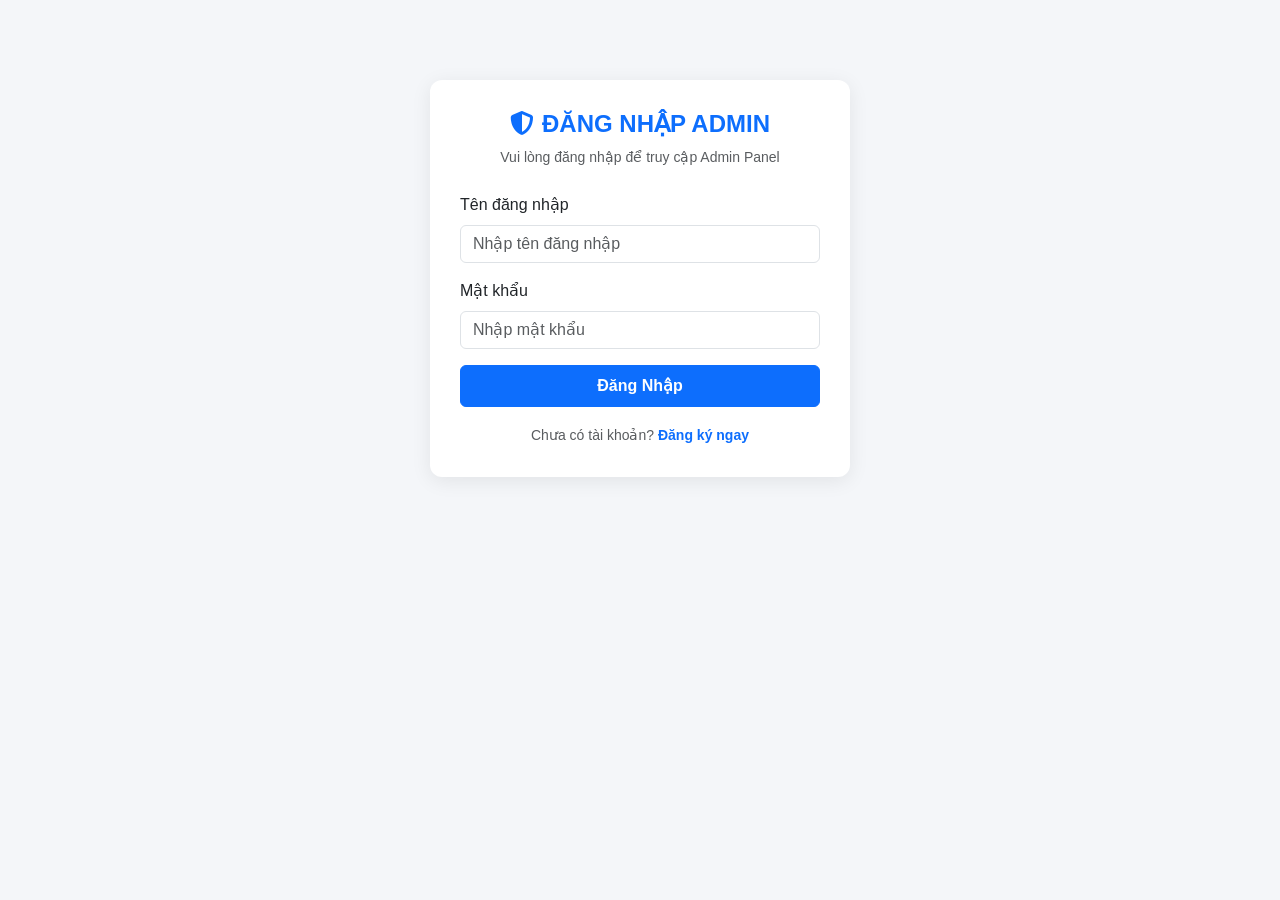
==== admin.html @ fb8937f5 "Rename indexs.html to admin.html" ====
<!DOCTYPE html>
<html lang="vi">
<head>
    <meta charset="UTF-8">
    <meta name="viewport" content="width=device-width, initial-scale=1.0">
    <title>Hệ Thống Quản Trị - Admin Panel</title>
    <!-- Bootstrap 5 CSS -->
    <link href="https://cdn.jsdelivr.net/npm/bootstrap@5.3.0/dist/css/bootstrap.min.css" rel="stylesheet">
    <!-- FontAwesome Icons -->
    <link href="https://cdnjs.cloudflare.com/ajax/libs/font-awesome/6.4.0/css/all.min.css" rel="stylesheet">
    <style>
        body {
            background-color: #f4f6f9;
            font-family: 'Segoe UI', Tahoma, Geneva, Verdana, sans-serif;
        }
        /* Style cho Form Đăng nhập / Đăng ký */
        .auth-container {
            max-width: 420px;
            margin: 80px auto;
            padding: 30px;
            background: #ffffff;
            border-radius: 12px;
            box-shadow: 0 4px 20px rgba(0,0,0,0.08);
        }
        .auth-header {
            text-align: center;
            margin-bottom: 25px;
        }
        .auth-header h4 {
            font-weight: 700;
            color: #0d6efd;
        }

        /* Style cho Admin Dashboard */
        .sidebar {
            width: 260px;
            background: #ffffff;
            min-height: 100vh;
            border-right: 1px solid #e0e0e0;
            position: fixed;
            top: 0;
            left: 0;
            z-index: 100;
        }
        .main-content {
            margin-left: 260px;
            padding: 20px;
        }
        .sidebar-header {
            padding: 20px;
            font-size: 1.2rem;
            font-weight: bold;
            color: #0d6efd;
            border-bottom: 1px solid #f0f0f0;
        }
        .nav-link {
            color: #495057;
            padding: 12px 20px;
            font-weight: 500;
            display: flex;
            align-items: center;
            gap: 12px;
        }
        .nav-link:hover, .nav-link.active {
            background-color: #e8f0fe;
            color: #0d6efd;
            border-radius: 8px;
            margin: 0 10px;
        }
        .nav-section-title {
            font-size: 0.75rem;
            text-transform: uppercase;
            color: #8c98a4;
            font-weight: bold;
            padding: 15px 20px 5px;
        }
        .stat-card {
            border: none;
            border-radius: 12px;
            box-shadow: 0 2px 8px rgba(0,0,0,0.05);
        }
        .icon-box {
            width: 48px;
            height: 48px;
            border-radius: 10px;
            display: flex;
            align-items: center;
            justify-content: center;
            font-size: 1.25rem;
        }
        @media (max-width: 768px) {
            .sidebar { margin-left: -260px; }
            .main-content { margin-left: 0; }
        }
    </style>
</head>
<body>

    <!-- ==================== FORM XÁC THỰC (ĐĂNG NHẬP / ĐĂNG KÝ) ==================== -->
    <div id="authSection" class="container">
        
        <!-- Form Đăng Nhập -->
        <div id="loginCard" class="auth-container">
            <div class="auth-header">
                <h4><i class="fa-solid fa-shield-halved me-2"></i>ĐĂNG NHẬP ADMIN</h4>
                <p class="text-muted small">Vui lòng đăng nhập để truy cập Admin Panel</p>
            </div>
            <div id="loginAlert"></div>
            <form id="loginForm">
                <div class="mb-3">
                    <label class="form-label font-weight-bold">Tên đăng nhập</label>
                    <input type="text" id="loginUsername" class="form-control" placeholder="Nhập tên đăng nhập" required>
                </div>
                <div class="mb-3">
                    <label class="form-label">Mật khẩu</label>
                    <input type="password" id="loginPassword" class="form-control" placeholder="Nhập mật khẩu" required>
                </div>
                <button type="submit" class="btn btn-primary w-100 fw-bold py-2">Đăng Nhập</button>
            </form>
            <div class="text-center mt-3">
                <span class="text-muted small">Chưa có tài khoản? </span>
                <a href="#" class="small text-decoration-none fw-bold" onclick="showRegister()">Đăng ký ngay</a>
            </div>
        </div>

        <!-- Form Đăng Ký -->
        <div id="registerCard" class="auth-container" style="display: none;">
            <div class="auth-header">
                <h4><i class="fa-solid fa-user-plus me-2"></i>ĐĂNG KÝ QUẢN TRỊ</h4>
                <p class="text-muted small">Tạo tài khoản Admin mới</p>
            </div>
            <div id="registerAlert"></div>
            <form id="registerForm">
                <div class="mb-3">
                    <label class="form-label font-weight-bold">Tên đăng nhập</label>
                    <input type="text" id="regUsername" class="form-control" placeholder="Nhập tên đăng nhập" required>
                </div>
                <div class="mb-3">
                    <label class="form-label">Mật khẩu</label>
                    <input type="password" id="regPassword" class="form-control" placeholder="Nhập mật khẩu" required>
                </div>
                <div class="mb-3">
                    <label class="form-label">Xác nhận mật khẩu</label>
                    <input type="password" id="regConfirmPassword" class="form-control" placeholder="Nhập lại mật khẩu" required>
                </div>
                <button type="submit" class="btn btn-success w-100 fw-bold py-2">Đăng Ký Tài Khoản</button>
            </form>
            <div class="text-center mt-3">
                <span class="text-muted small">Đã có tài khoản? </span>
                <a href="#" class="small text-decoration-none fw-bold" onclick="showLogin()">Đăng nhập</a>
            </div>
        </div>

    </div>

    <!-- ==================== TRANG QUẢN TRỊ (ADMIN PANEL) ==================== -->
    <div id="adminPanelSection" style="display: none;">
        <!-- Sidebar -->
        <div class="sidebar">
            <div class="sidebar-header d-flex justify-content-between align-items-center">
                <span><i class="fa-solid fa-shield-halved me-2"></i>ADMINPANEL</span>
            </div>
            <div class="nav flex-column mt-2">
                <div class="nav-section-title">MAIN</div>
                <a href="#" class="nav-link active"><i class="fa-solid fa-border-all"></i> Tổng Quan</a>
                <a href="#" class="nav-link"><i class="fa-solid fa-clock-rotate-left"></i> Lịch Sử Hệ Thống</a>
                <a href="#" class="nav-link"><i class="fa-solid fa-users"></i> Người Dùng</a>

                <div class="nav-section-title">TRÒ CHƠI & DỊCH VỤ</div>
                <a href="#" class="nav-link"><i class="fa-solid fa-gamepad text-primary"></i> Kho Hack Free</a>
                <a href="#" class="nav-link"><i class="fa-solid fa-key"></i> Lịch Sử Nhận Key</a>
            </div>
        </div>

        <!-- Main Content -->
        <div class="main-content">
            <!-- Top Header -->
            <div class="d-flex justify-content-between align-items-center mb-4 bg-white p-3 rounded-3 shadow-sm">
                <h5 class="m-0 font-weight-bold"><i class="fa-solid fa-user-shield me-2 text-primary"></i>Xin chào, <span id="currentUserDisplay">Admin</span>!</h5>
                <button class="btn btn-outline-danger btn-sm fw-bold" onclick="logout()">
                    <i class="fa-solid fa-right-from-bracket me-1"></i> Đăng Xuất
                </button>
            </div>

            <!-- Thống kê nhanh -->
            <div class="row g-3 mb-4">
                <div class="col-md-3">
                    <div class="card stat-card p-3 bg-white">
                        <div class="d-flex justify-content-between align-items-center">
                            <div>
                                <div class="text-muted small fw-bold">THÀNH VIÊN</div>
                                <h4 class="fw-bold mb-0 mt-1">132</h4>
                            </div>
                            <div class="icon-box bg-primary-subtle text-primary">
                                <i class="fa-solid fa-users"></i>
                            </div>
                        </div>
                    </div>
                </div>
                <div class="col-md-3">
                    <div class="card stat-card p-3 bg-white">
                        <div class="d-flex justify-content-between align-items-center">
                            <div>
                                <div class="text-muted small fw-bold">DOANH THU</div>
                                <h4 class="fw-bold mb-0 mt-1 text-success">5,000,000đ</h4>
                            </div>
                            <div class="icon-box bg-success-subtle text-success">
                                <i class="fa-solid fa-wallet"></i>
                            </div>
                        </div>
                    </div>
                </div>
                <div class="col-md-3">
                    <div class="card stat-card p-3 bg-white">
                        <div class="d-flex justify-content-between align-items-center">
                            <div>
                                <div class="text-muted small fw-bold">NHIỆM VỤ (F2P)</div>
                                <h4 class="fw-bold mb-0 mt-1 text-warning">36</h4>
                            </div>
                            <div class="icon-box bg-warning-subtle text-warning">
                                <i class="fa-solid fa-crosshairs"></i>
                            </div>
                        </div>
                    </div>
                </div>
                <div class="col-md-3">
                    <div class="card stat-card p-3 bg-white">
                        <div class="d-flex justify-content-between align-items-center">
                            <div>
                                <div class="text-muted small fw-bold">KEY NỘI BỘ</div>
                                <h4 class="fw-bold mb-0 mt-1 text-info">26</h4>
                            </div>
                            <div class="icon-box bg-info-subtle text-info">
                                <i class="fa-solid fa-key"></i>
                            </div>
                        </div>
                    </div>
                </div>
            </div>

            <!-- Bảng danh sách Game mẫu -->
            <div class="card border-0 shadow-sm rounded-3">
                <div class="card-header bg-white py-3 fw-bold">
                    <i class="fa-solid fa-gamepad text-danger me-2"></i> Bảng Quản Lý Trò Chơi
                </div>
                <div class="card-body">
                    <div class="table-responsive">
                        <table class="table table-hover align-middle">
                            <thead class="table-light">
                                <tr>
                                    <th>ID</th>
                                    <th>TÊN TRÒ CHƠI</th>
                                    <th>LOẠI</th>
                                    <th>KHO KEY</th>
                                </tr>
                            </thead>
                            <tbody>
                                <tr>
                                    <td>#12</td>
                                    <td><strong>Menu migul pro real</strong></td>
                                    <td><span class="badge bg-primary">Nội Bộ</span> <span class="badge bg-dark">iOS</span></td>
                                    <td><span class="badge bg-info text-dark">11 Key</span></td>
                                </tr>
                                <tr>
                                    <td>#4</td>
                                    <td><strong>Menu zenny mod</strong></td>
                                    <td><span class="badge bg-primary">Nội Bộ</span> <span class="badge bg-secondary">No Root</span></td>
                                    <td><span class="badge bg-info text-dark">9 Key</span></td>
                                </tr>
                            </tbody>
                        </table>
                    </div>
                </div>
            </div>
        </div>
    </div>

    <!-- JavaScript Xử Lý Đăng Ký / Đăng Nhập -->
    <script>
        // Chuyển đổi giữa Đăng Nhập và Đăng Ký
        function showRegister() {
            document.getElementById('loginCard').style.display = 'none';
            document.getElementById('registerCard').style.display = 'block';
            document.getElementById('registerAlert').innerHTML = '';
        }

        function showLogin() {
            document.getElementById('registerCard').style.display = 'none';
            document.getElementById('loginCard').style.display = 'block';
            document.getElementById('loginAlert').innerHTML = '';
        }

        // Kiểm tra xem đã đăng nhập chưa khi mở trang
        window.onload = function() {
            const loggedInUser = sessionStorage.getItem('loggedInUser');
            if (loggedInUser) {
                showAdminPanel(loggedInUser);
            }
        };

        // Xử lý ĐĂNG KÝ
        document.getElementById('registerForm').addEventListener('submit', function(e) {
            e.preventDefault();
            const username = document.getElementById('regUsername').value.trim();
            const password = document.getElementById('regPassword').value;
            const confirmPassword = document.getElementById('regConfirmPassword').value;
            const alertBox = document.getElementById('registerAlert');

            // Kiểm tra Mật khẩu và Xác nhận mật khẩu
            if (password !== confirmPassword) {
                alertBox.innerHTML = `<div class="alert alert-danger p-2 small">Mật khẩu xác nhận không khớp!</div>`;
                return;
            }

            // Lấy danh sách tài khoản đã lưu
            let users = JSON.parse(localStorage.getItem('admin_users')) || [];

            // Kiểm tra trùng tên đăng nhập
            if (users.some(u => u.username === username)) {
                alertBox.innerHTML = `<div class="alert alert-danger p-2 small">Tên đăng nhập đã tồn tại!</div>`;
                return;
            }

            // Lưu tài khoản mới
            users.push({ username: username, password: password });
            localStorage.setItem('admin_users', JSON.stringify(users));

            alertBox.innerHTML = `<div class="alert alert-success p-2 small">Đăng ký thành công! Vui lòng đăng nhập.</div>`;
            setTimeout(() => {
                showLogin();
                document.getElementById('loginUsername').value = username;
            }, 1500);
        });

        // Xử lý ĐĂNG NHẬP
        document.getElementById('loginForm').addEventListener('submit', function(e) {
            e.preventDefault();
            const username = document.getElementById('loginUsername').value.trim();
            const password = document.getElementById('loginPassword').value;
            const alertBox = document.getElementById('loginAlert');

            let users = JSON.parse(localStorage.getItem('admin_users')) || [];

            // Kiểm tra thông tin tài khoản
            const validUser = users.find(u => u.username === username && u.password === password);

            if (validUser) {
                sessionStorage.setItem('loggedInUser', username);
                showAdminPanel(username);
            } else {
                alertBox.innerHTML = `<div class="alert alert-danger p-2 small">Tên đăng nhập hoặc mật khẩu không đúng!</div>`;
            }
        });

        // Hiển thị Trang Admin
        function showAdminPanel(username) {
            document.getElementById('authSection').style.display = 'none';
            document.getElementById('adminPanelSection').style.display = 'block';
            document.getElementById('currentUserDisplay').innerText = username;
        }

        // Đăng xuất
        function logout() {
            sessionStorage.removeItem('loggedInUser');
            document.getElementById('adminPanelSection').style.display = 'none';
            document.getElementById('authSection').style.display = 'block';
            showLogin();
        }
    </script>
</body>
  </html>
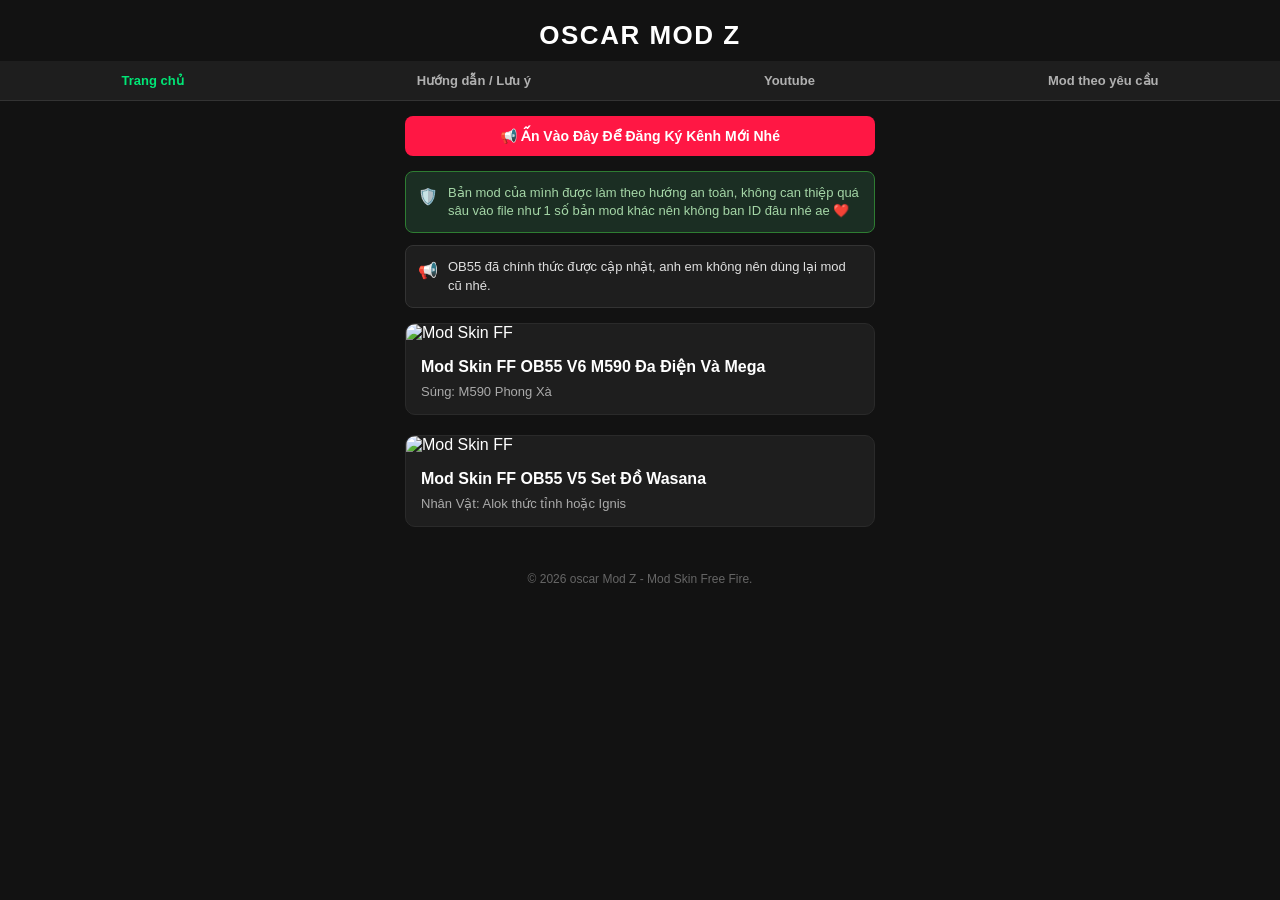
==== commit 69c7453c: "Add admin.html file" ====
--- a/admin.html
+++ b/admin.html
@@ -3,370 +3,68 @@
 <head>
     <meta charset="UTF-8">
     <meta name="viewport" content="width=device-width, initial-scale=1.0">
-    <title>Hệ Thống Quản Trị - Admin Panel</title>
-    <!-- Bootstrap 5 CSS -->
-    <link href="https://cdn.jsdelivr.net/npm/bootstrap@5.3.0/dist/css/bootstrap.min.css" rel="stylesheet">
-    <!-- FontAwesome Icons -->
-    <link href="https://cdnjs.cloudflare.com/ajax/libs/font-awesome/6.4.0/css/all.min.css" rel="stylesheet">
-    <style>
-        body {
-            background-color: #f4f6f9;
-            font-family: 'Segoe UI', Tahoma, Geneva, Verdana, sans-serif;
-        }
-        /* Style cho Form Đăng nhập / Đăng ký */
-        .auth-container {
-            max-width: 420px;
-            margin: 80px auto;
-            padding: 30px;
-            background: #ffffff;
-            border-radius: 12px;
-            box-shadow: 0 4px 20px rgba(0,0,0,0.08);
-        }
-        .auth-header {
-            text-align: center;
-            margin-bottom: 25px;
-        }
-        .auth-header h4 {
-            font-weight: 700;
-            color: #0d6efd;
-        }
-
-        /* Style cho Admin Dashboard */
-        .sidebar {
-            width: 260px;
-            background: #ffffff;
-            min-height: 100vh;
-            border-right: 1px solid #e0e0e0;
-            position: fixed;
-            top: 0;
-            left: 0;
-            z-index: 100;
-        }
-        .main-content {
-            margin-left: 260px;
-            padding: 20px;
-        }
-        .sidebar-header {
-            padding: 20px;
-            font-size: 1.2rem;
-            font-weight: bold;
-            color: #0d6efd;
-            border-bottom: 1px solid #f0f0f0;
-        }
-        .nav-link {
-            color: #495057;
-            padding: 12px 20px;
-            font-weight: 500;
-            display: flex;
-            align-items: center;
-            gap: 12px;
-        }
-        .nav-link:hover, .nav-link.active {
-            background-color: #e8f0fe;
-            color: #0d6efd;
-            border-radius: 8px;
-            margin: 0 10px;
-        }
-        .nav-section-title {
-            font-size: 0.75rem;
-            text-transform: uppercase;
-            color: #8c98a4;
-            font-weight: bold;
-            padding: 15px 20px 5px;
-        }
-        .stat-card {
-            border: none;
-            border-radius: 12px;
-            box-shadow: 0 2px 8px rgba(0,0,0,0.05);
-        }
-        .icon-box {
-            width: 48px;
-            height: 48px;
-            border-radius: 10px;
-            display: flex;
-            align-items: center;
-            justify-content: center;
-            font-size: 1.25rem;
-        }
-        @media (max-width: 768px) {
-            .sidebar { margin-left: -260px; }
-            .main-content { margin-left: 0; }
-        }
-    </style>
+    <title>OSCAR MOD Z - Mod Skin FF</title>
+    <link rel="stylesheet" href="style.css">
 </head>
 <body>
 
-    <!-- ==================== FORM XÁC THỰC (ĐĂNG NHẬP / ĐĂNG KÝ) ==================== -->
-    <div id="authSection" class="container">
-        
-        <!-- Form Đăng Nhập -->
-        <div id="loginCard" class="auth-container">
-            <div class="auth-header">
-                <h4><i class="fa-solid fa-shield-halved me-2"></i>ĐĂNG NHẬP ADMIN</h4>
-                <p class="text-muted small">Vui lòng đăng nhập để truy cập Admin Panel</p>
-            </div>
-            <div id="loginAlert"></div>
-            <form id="loginForm">
-                <div class="mb-3">
-                    <label class="form-label font-weight-bold">Tên đăng nhập</label>
-                    <input type="text" id="loginUsername" class="form-control" placeholder="Nhập tên đăng nhập" required>
-                </div>
-                <div class="mb-3">
-                    <label class="form-label">Mật khẩu</label>
-                    <input type="password" id="loginPassword" class="form-control" placeholder="Nhập mật khẩu" required>
-                </div>
-                <button type="submit" class="btn btn-primary w-100 fw-bold py-2">Đăng Nhập</button>
-            </form>
-            <div class="text-center mt-3">
-                <span class="text-muted small">Chưa có tài khoản? </span>
-                <a href="#" class="small text-decoration-none fw-bold" onclick="showRegister()">Đăng ký ngay</a>
-            </div>
+    <header class="header">
+        <h1>OSCAR MOD Z</h1>
+    </header>
+
+    <nav class="nav-bar">
+        <a href="index.html" class="nav-item active">Trang chủ</a>
+        <a href="#luu-y" class="nav-item">Hướng dẫn / Lưu ý</a>
+        <a href="https://youtube.com" target="_blank" class="nav-item">Youtube</a>
+        <a href="#mod-yeu-cau" class="nav-item">Mod theo yêu cầu</a>
+    </nav>
+
+    <main class="container">
+        <!-- Nút Subscribe Youtube -->
+        <a href="https://youtube.com/@ptcs11?si=mL0XAEwnJmHH1yJy'' target="_blank" class="btn-cta">
+            📢 Ấn Vào Đây Để Đăng Ký Kênh Mới Nhé
+        </a>
+
+        <!-- Thẻ Thông Báo Bảo Mật -->
+        <div class="alert-box alert-green">
+            <span class="alert-icon">🛡️</span>
+            <div>Bản mod của mình được làm theo hướng an toàn, không can thiệp quá sâu vào file như 1 số bản mod khác nên không ban ID đâu nhé ae ❤️</div>
         </div>
 
-        <!-- Form Đăng Ký -->
-        <div id="registerCard" class="auth-container" style="display: none;">
-            <div class="auth-header">
-                <h4><i class="fa-solid fa-user-plus me-2"></i>ĐĂNG KÝ QUẢN TRỊ</h4>
-                <p class="text-muted small">Tạo tài khoản Admin mới</p>
-            </div>
-            <div id="registerAlert"></div>
-            <form id="registerForm">
-                <div class="mb-3">
-                    <label class="form-label font-weight-bold">Tên đăng nhập</label>
-                    <input type="text" id="regUsername" class="form-control" placeholder="Nhập tên đăng nhập" required>
-                </div>
-                <div class="mb-3">
-                    <label class="form-label">Mật khẩu</label>
-                    <input type="password" id="regPassword" class="form-control" placeholder="Nhập mật khẩu" required>
-                </div>
-                <div class="mb-3">
-                    <label class="form-label">Xác nhận mật khẩu</label>
-                    <input type="password" id="regConfirmPassword" class="form-control" placeholder="Nhập lại mật khẩu" required>
-                </div>
-                <button type="submit" class="btn btn-success w-100 fw-bold py-2">Đăng Ký Tài Khoản</button>
-            </form>
-            <div class="text-center mt-3">
-                <span class="text-muted small">Đã có tài khoản? </span>
-                <a href="#" class="small text-decoration-none fw-bold" onclick="showLogin()">Đăng nhập</a>
-            </div>
+        <!-- Thẻ Thông Báo Phiên Bản -->
+        <div class="alert-box alert-dark">
+            <span class="alert-icon">📢</span>
+            <div>OB55 đã chính thức được cập nhật, anh em không nên dùng lại mod cũ nhé.</div>
         </div>
 
-    </div>
+        <!-- Danh Sách Bài Viết Mod -->
+        <div class="posts-list">
+            
+            <!-- Bài viết 1 (Bấm vào sẽ mở trang post-m590.html) -->
+            <a href="post-m590.html" class="post-card">
+                <img src="https://via.placeholder.com/600x330/111/fff?text=Mod+Skin+FF+OB55+V6+M590" alt="Mod Skin FF">
+                <div class="post-info">
+                    <h2>Mod Skin FF OB55 V6 M590 Đa Điện Và Mega</h2>
+                    <p>Súng: M590 Phong Xà</p>
+                </div>
+            </a>
 
-    <!-- ==================== TRANG QUẢN TRỊ (ADMIN PANEL) ==================== -->
-    <div id="adminPanelSection" style="display: none;">
-        <!-- Sidebar -->
-        <div class="sidebar">
-            <div class="sidebar-header d-flex justify-content-between align-items-center">
-                <span><i class="fa-solid fa-shield-halved me-2"></i>ADMINPANEL</span>
-            </div>
-            <div class="nav flex-column mt-2">
-                <div class="nav-section-title">MAIN</div>
-                <a href="#" class="nav-link active"><i class="fa-solid fa-border-all"></i> Tổng Quan</a>
-                <a href="#" class="nav-link"><i class="fa-solid fa-clock-rotate-left"></i> Lịch Sử Hệ Thống</a>
-                <a href="#" class="nav-link"><i class="fa-solid fa-users"></i> Người Dùng</a>
+            <!-- Bài viết 2 -->
+            <a href="post-m590.html" class="post-card">
+                <img src="https://via.placeholder.com/600x330/222/fff?text=Mod+Skin+FF+OB55+V5+Set+Wasana" alt="Mod Skin FF">
+                <div class="post-info">
+                    <h2>Mod Skin FF OB55 V5 Set Đồ Wasana</h2>
+                    <p>Nhân Vật: Alok thức tỉnh hoặc Ignis</p>
+                </div>
+            </a>
 
-                <div class="nav-section-title">TRÒ CHƠI & DỊCH VỤ</div>
-                <a href="#" class="nav-link"><i class="fa-solid fa-gamepad text-primary"></i> Kho Hack Free</a>
-                <a href="#" class="nav-link"><i class="fa-solid fa-key"></i> Lịch Sử Nhận Key</a>
-            </div>
         </div>
+    </main>
 
-        <!-- Main Content -->
-        <div class="main-content">
-            <!-- Top Header -->
-            <div class="d-flex justify-content-between align-items-center mb-4 bg-white p-3 rounded-3 shadow-sm">
-                <h5 class="m-0 font-weight-bold"><i class="fa-solid fa-user-shield me-2 text-primary"></i>Xin chào, <span id="currentUserDisplay">Admin</span>!</h5>
-                <button class="btn btn-outline-danger btn-sm fw-bold" onclick="logout()">
-                    <i class="fa-solid fa-right-from-bracket me-1"></i> Đăng Xuất
-                </button>
-            </div>
+    <footer>
+        <p>© 2026 oscar Mod Z - Mod Skin Free Fire.</p>
+    </footer>
 
-            <!-- Thống kê nhanh -->
-            <div class="row g-3 mb-4">
-                <div class="col-md-3">
-                    <div class="card stat-card p-3 bg-white">
-                        <div class="d-flex justify-content-between align-items-center">
-                            <div>
-                                <div class="text-muted small fw-bold">THÀNH VIÊN</div>
-                                <h4 class="fw-bold mb-0 mt-1">132</h4>
-                            </div>
-                            <div class="icon-box bg-primary-subtle text-primary">
-                                <i class="fa-solid fa-users"></i>
-                            </div>
-                        </div>
-                    </div>
-                </div>
-                <div class="col-md-3">
-                    <div class="card stat-card p-3 bg-white">
-                        <div class="d-flex justify-content-between align-items-center">
-                            <div>
-                                <div class="text-muted small fw-bold">DOANH THU</div>
-                                <h4 class="fw-bold mb-0 mt-1 text-success">5,000,000đ</h4>
-                            </div>
-                            <div class="icon-box bg-success-subtle text-success">
-                                <i class="fa-solid fa-wallet"></i>
-                            </div>
-                        </div>
-                    </div>
-                </div>
-                <div class="col-md-3">
-                    <div class="card stat-card p-3 bg-white">
-                        <div class="d-flex justify-content-between align-items-center">
-                            <div>
-                                <div class="text-muted small fw-bold">NHIỆM VỤ (F2P)</div>
-                                <h4 class="fw-bold mb-0 mt-1 text-warning">36</h4>
-                            </div>
-                            <div class="icon-box bg-warning-subtle text-warning">
-                                <i class="fa-solid fa-crosshairs"></i>
-                            </div>
-                        </div>
-                    </div>
-                </div>
-                <div class="col-md-3">
-                    <div class="card stat-card p-3 bg-white">
-                        <div class="d-flex justify-content-between align-items-center">
-                            <div>
-                                <div class="text-muted small fw-bold">KEY NỘI BỘ</div>
-                                <h4 class="fw-bold mb-0 mt-1 text-info">26</h4>
-                            </div>
-                            <div class="icon-box bg-info-subtle text-info">
-                                <i class="fa-solid fa-key"></i>
-                            </div>
-                        </div>
-                    </div>
-                </div>
-            </div>
-
-            <!-- Bảng danh sách Game mẫu -->
-            <div class="card border-0 shadow-sm rounded-3">
-                <div class="card-header bg-white py-3 fw-bold">
-                    <i class="fa-solid fa-gamepad text-danger me-2"></i> Bảng Quản Lý Trò Chơi
-                </div>
-                <div class="card-body">
-                    <div class="table-responsive">
-                        <table class="table table-hover align-middle">
-                            <thead class="table-light">
-                                <tr>
-                                    <th>ID</th>
-                                    <th>TÊN TRÒ CHƠI</th>
-                                    <th>LOẠI</th>
-                                    <th>KHO KEY</th>
-                                </tr>
-                            </thead>
-                            <tbody>
-                                <tr>
-                                    <td>#12</td>
-                                    <td><strong>Menu migul pro real</strong></td>
-                                    <td><span class="badge bg-primary">Nội Bộ</span> <span class="badge bg-dark">iOS</span></td>
-                                    <td><span class="badge bg-info text-dark">11 Key</span></td>
-                                </tr>
-                                <tr>
-                                    <td>#4</td>
-                                    <td><strong>Menu zenny mod</strong></td>
-                                    <td><span class="badge bg-primary">Nội Bộ</span> <span class="badge bg-secondary">No Root</span></td>
-                                    <td><span class="badge bg-info text-dark">9 Key</span></td>
-                                </tr>
-                            </tbody>
-                        </table>
-                    </div>
-                </div>
-            </div>
-        </div>
-    </div>
-
-    <!-- JavaScript Xử Lý Đăng Ký / Đăng Nhập -->
-    <script>
-        // Chuyển đổi giữa Đăng Nhập và Đăng Ký
-        function showRegister() {
-            document.getElementById('loginCard').style.display = 'none';
-            document.getElementById('registerCard').style.display = 'block';
-            document.getElementById('registerAlert').innerHTML = '';
-        }
-
-        function showLogin() {
-            document.getElementById('registerCard').style.display = 'none';
-            document.getElementById('loginCard').style.display = 'block';
-            document.getElementById('loginAlert').innerHTML = '';
-        }
-
-        // Kiểm tra xem đã đăng nhập chưa khi mở trang
-        window.onload = function() {
-            const loggedInUser = sessionStorage.getItem('loggedInUser');
-            if (loggedInUser) {
-                showAdminPanel(loggedInUser);
-            }
-        };
-
-        // Xử lý ĐĂNG KÝ
-        document.getElementById('registerForm').addEventListener('submit', function(e) {
-            e.preventDefault();
-            const username = document.getElementById('regUsername').value.trim();
-            const password = document.getElementById('regPassword').value;
-            const confirmPassword = document.getElementById('regConfirmPassword').value;
-            const alertBox = document.getElementById('registerAlert');
-
-            // Kiểm tra Mật khẩu và Xác nhận mật khẩu
-            if (password !== confirmPassword) {
-                alertBox.innerHTML = `<div class="alert alert-danger p-2 small">Mật khẩu xác nhận không khớp!</div>`;
-                return;
-            }
-
-            // Lấy danh sách tài khoản đã lưu
-            let users = JSON.parse(localStorage.getItem('admin_users')) || [];
-
-            // Kiểm tra trùng tên đăng nhập
-            if (users.some(u => u.username === username)) {
-                alertBox.innerHTML = `<div class="alert alert-danger p-2 small">Tên đăng nhập đã tồn tại!</div>`;
-                return;
-            }
-
-            // Lưu tài khoản mới
-            users.push({ username: username, password: password });
-            localStorage.setItem('admin_users', JSON.stringify(users));
-
-            alertBox.innerHTML = `<div class="alert alert-success p-2 small">Đăng ký thành công! Vui lòng đăng nhập.</div>`;
-            setTimeout(() => {
-                showLogin();
-                document.getElementById('loginUsername').value = username;
-            }, 1500);
-        });
-
-        // Xử lý ĐĂNG NHẬP
-        document.getElementById('loginForm').addEventListener('submit', function(e) {
-            e.preventDefault();
-            const username = document.getElementById('loginUsername').value.trim();
-            const password = document.getElementById('loginPassword').value;
-            const alertBox = document.getElementById('loginAlert');
-
-            let users = JSON.parse(localStorage.getItem('admin_users')) || [];
-
-            // Kiểm tra thông tin tài khoản
-            const validUser = users.find(u => u.username === username && u.password === password);
-
-            if (validUser) {
-                sessionStorage.setItem('loggedInUser', username);
-                showAdminPanel(username);
-            } else {
-                alertBox.innerHTML = `<div class="alert alert-danger p-2 small">Tên đăng nhập hoặc mật khẩu không đúng!</div>`;
-            }
-        });
-
-        // Hiển thị Trang Admin
-        function showAdminPanel(username) {
-            document.getElementById('authSection').style.display = 'none';
-            document.getElementById('adminPanelSection').style.display = 'block';
-            document.getElementById('currentUserDisplay').innerText = username;
-        }
-
-        // Đăng xuất
-        function logout() {
-            sessionStorage.removeItem('loggedInUser');
-            document.getElementById('adminPanelSection').style.display = 'none';
-            document.getElementById('authSection').style.display = 'block';
-            showLogin();
-        }
-    </script>
 </body>
   </html>
-      
+  
--- a/style.css
+++ b/style.css
@@ -0,0 +1,185 @@
+* {
+    box-sizing: border-box;
+    margin: 0;
+    padding: 0;
+}
+
+body {
+    background-color: #121212;
+    color: #ffffff;
+    font-family: -apple-system, BlinkMacSystemFont, "Segoe UI", Roboto, Helvetica, Arial, sans-serif;
+    padding-bottom: 30px;
+}
+
+/* Header & Nav */
+.header {
+    text-align: center;
+    padding: 20px 10px 10px;
+}
+
+.header h1 {
+    font-size: 26px;
+    font-weight: 800;
+    letter-spacing: 1.5px;
+}
+
+.nav-bar {
+    display: flex;
+    justify-content: space-around;
+    background-color: #1e1e1e;
+    padding: 12px 5px;
+    border-bottom: 1px solid #333;
+}
+
+.nav-item {
+    color: #b0b0b0;
+    text-decoration: none;
+    font-size: 13px;
+    font-weight: 600;
+    text-align: center;
+}
+
+.nav-item.active {
+    color: #00e676;
+}
+
+/* Container */
+.container {
+    max-width: 500px;
+    margin: 0 auto;
+    padding: 15px;
+}
+
+/* Red Banner CTA */
+.btn-cta {
+    display: flex;
+    align-items: center;
+    justify-content: center;
+    gap: 8px;
+    background-color: #ff1744;
+    color: #ffffff;
+    text-decoration: none;
+    font-weight: bold;
+    font-size: 14px;
+    padding: 12px;
+    border-radius: 8px;
+    margin-bottom: 15px;
+    text-align: center;
+}
+
+/* Alert Boxes */
+.alert-box {
+    display: flex;
+    align-items: flex-start;
+    gap: 10px;
+    padding: 12px;
+    border-radius: 8px;
+    font-size: 13px;
+    line-height: 1.4;
+    margin-bottom: 12px;
+}
+
+.alert-green {
+    background-color: #1b2e23;
+    border: 1px solid #2e7d32;
+    color: #a5d6a7;
+}
+
+.alert-dark {
+    background-color: #1e1e1e;
+    border: 1px solid #333;
+    color: #e0e0e0;
+}
+
+.alert-icon {
+    font-size: 16px;
+    margin-top: 2px;
+}
+
+/* Post Cards List */
+.posts-list {
+    display: flex;
+    flex-direction: column;
+    gap: 20px;
+    margin-top: 15px;
+}
+
+.post-card {
+    background-color: #1e1e1e;
+    border-radius: 10px;
+    overflow: hidden;
+    border: 1px solid #2a2a2a;
+    text-decoration: none;
+    color: inherit;
+    display: block;
+}
+
+.post-card img {
+    width: 100%;
+    display: block;
+}
+
+.post-info {
+    padding: 15px;
+}
+
+.post-info h2 {
+    font-size: 16px;
+    font-weight: bold;
+    margin-bottom: 8px;
+}
+
+.post-info p {
+    font-size: 13px;
+    color: #aaaaaa;
+}
+
+/* Detail Page Elements */
+.detail-meta {
+    background-color: #1e1e1e;
+    padding: 15px;
+    border-radius: 8px;
+    margin: 15px 0;
+    font-size: 14px;
+    line-height: 1.8;
+}
+
+.download-block {
+    margin-top: 20px;
+}
+
+.download-block h3 {
+    font-size: 15px;
+    margin-bottom: 10px;
+    display: flex;
+    align-items: center;
+    gap: 6px;
+}
+
+.btn-group {
+    display: flex;
+    flex-direction: column;
+    gap: 10px;
+    margin-bottom: 20px;
+}
+
+.btn-dl {
+    display: block;
+    width: 100%;
+    padding: 12px;
+    background-color: #007bff;
+    color: white;
+    text-align: center;
+    border-radius: 6px;
+    text-decoration: none;
+    font-weight: bold;
+    font-size: 14px;
+}
+
+footer {
+    text-align: center;
+    font-size: 12px;
+    color: #666;
+    margin-top: 30px;
+  }
+  
